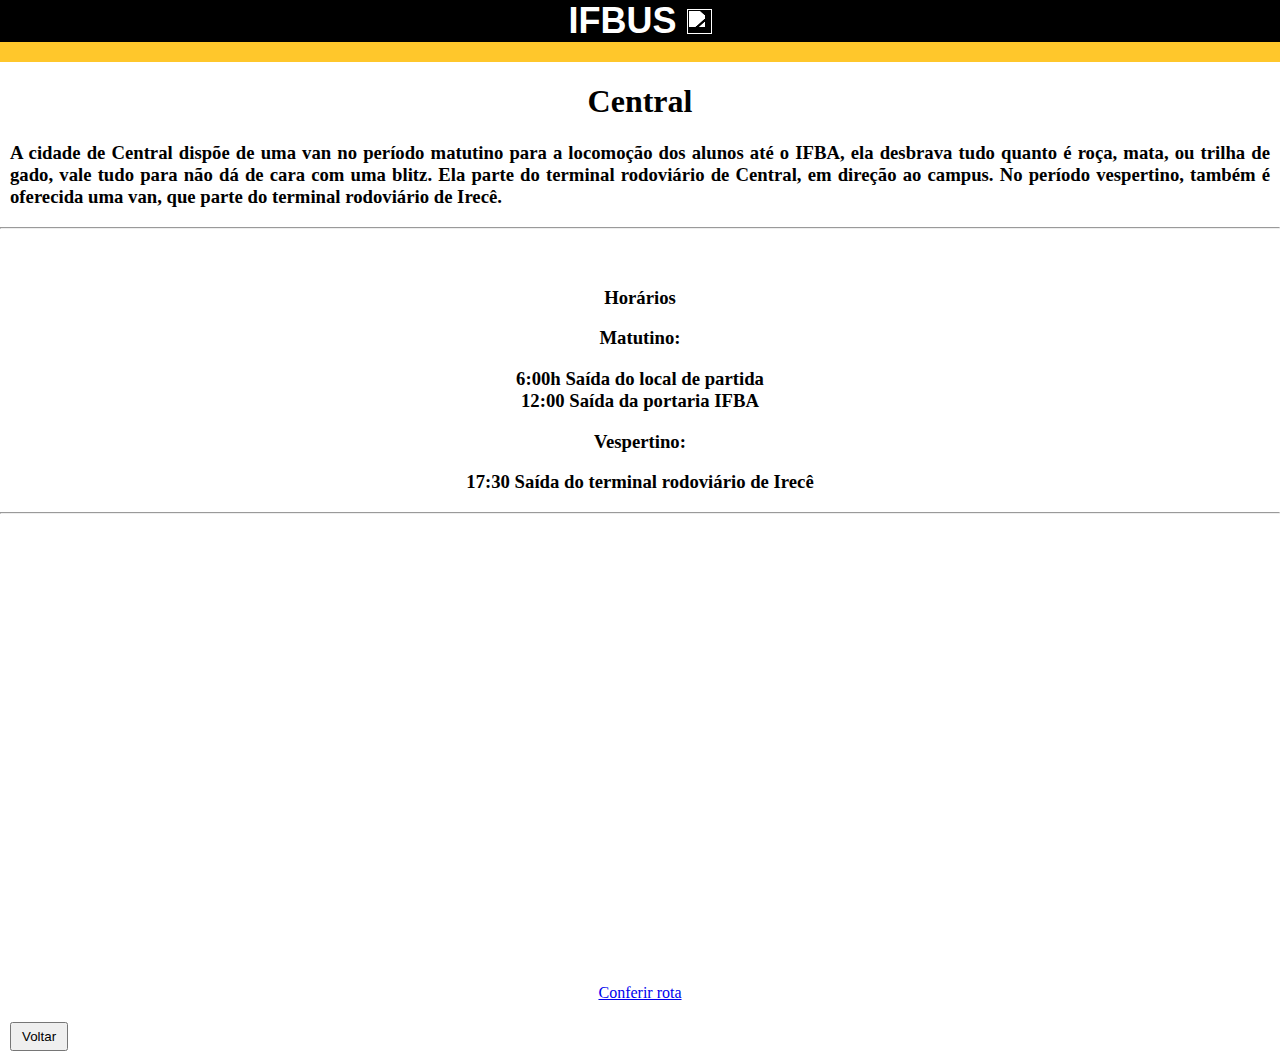
==== central.html @ d51b6fe2 "subi os arquivos para o site" ====
<!DOCTYPE html>
<html lang="pt-BR">
<head>
   <meta charset="UTF-8">
   <title>Ônibus Central</title>
   <link rel="stylesheet" href="Ifbus-style.css"><!-- link que vincula o css a página-->
</head>
    
<body>
    <div class="banner"> 
        <h1 class="banner-text">IFBUS</h1>
        <img src="imagem-Ifbus/logo.png" alt="" class="banner-logo">
        </div>
        
         <div class="retangulo">
         </div>
         
  <h1 class="text-cidade-tl">Central</h1>
  
  <h3 class="text-cidade">
A cidade de Central dispõe de uma van no período matutino para a locomoção dos alunos até o IFBA, ela desbrava tudo quanto é roça, mata, ou trilha de gado, vale tudo para não dá de cara com uma blitz. Ela parte do terminal rodoviário de Central, em direção ao campus. No período vespertino, também é oferecida uma van, que parte do terminal rodoviário de Irecê. 
  </h3><!-- Texto de apresentação e informações-->

<hr>

<div class="img-onibus">
    <img src="imagem-Ifbus/van-central.jpeg" alt="">
</div><!--imagem do ônibus-->

<h3 class="text-cidade-tl">
    Horários
    <p></p>
    Matutino:
    <p></p>
   6:00h Saída do local de partida<br>
   12:00 Saída da portaria IFBA
    <p></p>
    Vespertino:
    <p></p>
    17:30 Saída do terminal rodoviário de Irecê
</h3><!-- informações sobre horários-->
  
  <hr>
  
  <div class="img-rota">
    <img src="imagem-Ifbus/rota-central.png" alt="">
    <a href="https://maps.app.goo.gl/LhkKv4QAE5Zn6it58" target="_blank">Conferir rota</a><!-- link para a Rota -->
</div><!-- imagem da rota -->
  
  <p></p>
  
  <button onclick="window.location.href='Ifbus-index.html'" class="botão-voltar">Voltar</button><!-- botão voltar -->
</body>
</html>
---- Ifbus-style.css ----
body{
    margin:0;
    padding: 0;
    background-color: #9ff95dd;/* corpo da página */
}
.banner{
    margin:0;
    padding:0 ;
    background-color:#000000;
    display:flex;
    align-items: center;
    justify-content: center;/* o banner da página */
    
}
.banner-text {
  font-family: 'Lato', sans-serif;
  font-size: 36px;
  color: #ffffff;
  text-align: center;
  margin:0;/* edição do texto no banner*/
}
.retangulo {
    width: 100%;
    height: 20px; 
    background-color: #ffc72b;/* faixa amarela embaixo do banner preto*/
}
footer{
/* rodapé */
    background-color: #d3d3e6;/* cor do corpo do rodapé */
    text-align: center;
    padding: 10px;
    margin-top: auto;
    height: 50px;
    display: flex;
    color:#ffffff;
    text-shadow: 1px 1px 2px #000000;/* Contorno com sombra de 1px preta */
    display: flex;
    align-items: center;
    justify-content: center;
    margin-bottom: 0; 
}
footer p{
    margin:0;/* tirar margens do texto do rodapé */
}
.text-inicio{
    color: black;
    text-align:center;
    margin:5px;
  font-size: 15px;
}
.banner-logo{
    filter: brightness(0) invert(1);
    margin-left: 10px;
    width: 25px;
    height: 25px; /* edição da logo do site*/    
}
.pesquisa {
    text-align: center;
    margin-top: 5px;/* edição da barra de pesquisa*/ 
}
#searchInput {
    width: 200px;
    padding: 5px;
    /* dentro da barra de pesquisa */
}

button {
    padding: 5px 10px;
    align-items: center;
    margin: 0 10px;/* botão de voltar*/
}
.lupa{
   width: 12px;
    height: 12px;
    margin: 0;/* lupa dentro do botão*/
}
.text-cidade{
    text-align:justify;/* textos dos nomes das cidades */
    margin-left: 10px;
    margin-right: 10px;
}
.text-cidade-tl{
    text-align:center
}
.img-onibus{
    text-align: center;
    margin: 20px;
    /* imagens nas páginas das cidades*/
}
.img-inicio{
    display: block;
    margin: 0 auto;
    max-width: 75%;
    height: 400px;
    width: 500px;/* edição da imagem da página principal, ônibus na frente do mapa*/
}                
.img-onibus img{
  max-width: 100%;
  width: auto;
  height: auto;
  max-height: 90vh;
  margin: 0 auto;/* edições da imagem do ônibus */  
}
.img-rota{

    text-align: center;
    margin: 20px;
}
.img-rota img{
    display: flex;
    margin: 0 auto;
    max-width: 100%;
    height: 450px;
}
a{
    margin: 0 20px;
    /* tamanho dos links nas páginas*/
}
.reclame{
    display:flex;
    align-items: center;
    justify-content: center;
    text-align: center;
    margin-left: 10px;
    margin-right: 10px;
    /* área inteiramente para zuar José Manoel*/    
}
.reclame img{
    width: 50px;
    height: 50px;
    margin-left: 3px;
    /* imagem e link do Instagram a se zuado*/  
}
.icones-irece{/* icones de opções página Irecê*/
    display: flex;
    text-align: center;
    text-align:center;
    align-items: center;
    justify-content: center;/* alinha os botões da página no centro*/
    background-color: #7c7c7c2b;
}
.icones-irece img{
    margin-left: 10px;
    width: 80px; 
    height: 80px;/* icones dos botões da página de Irecê*/
}
.ze{
    width: 20px;
    height: 20px;
    margin-bottom: 0;
}
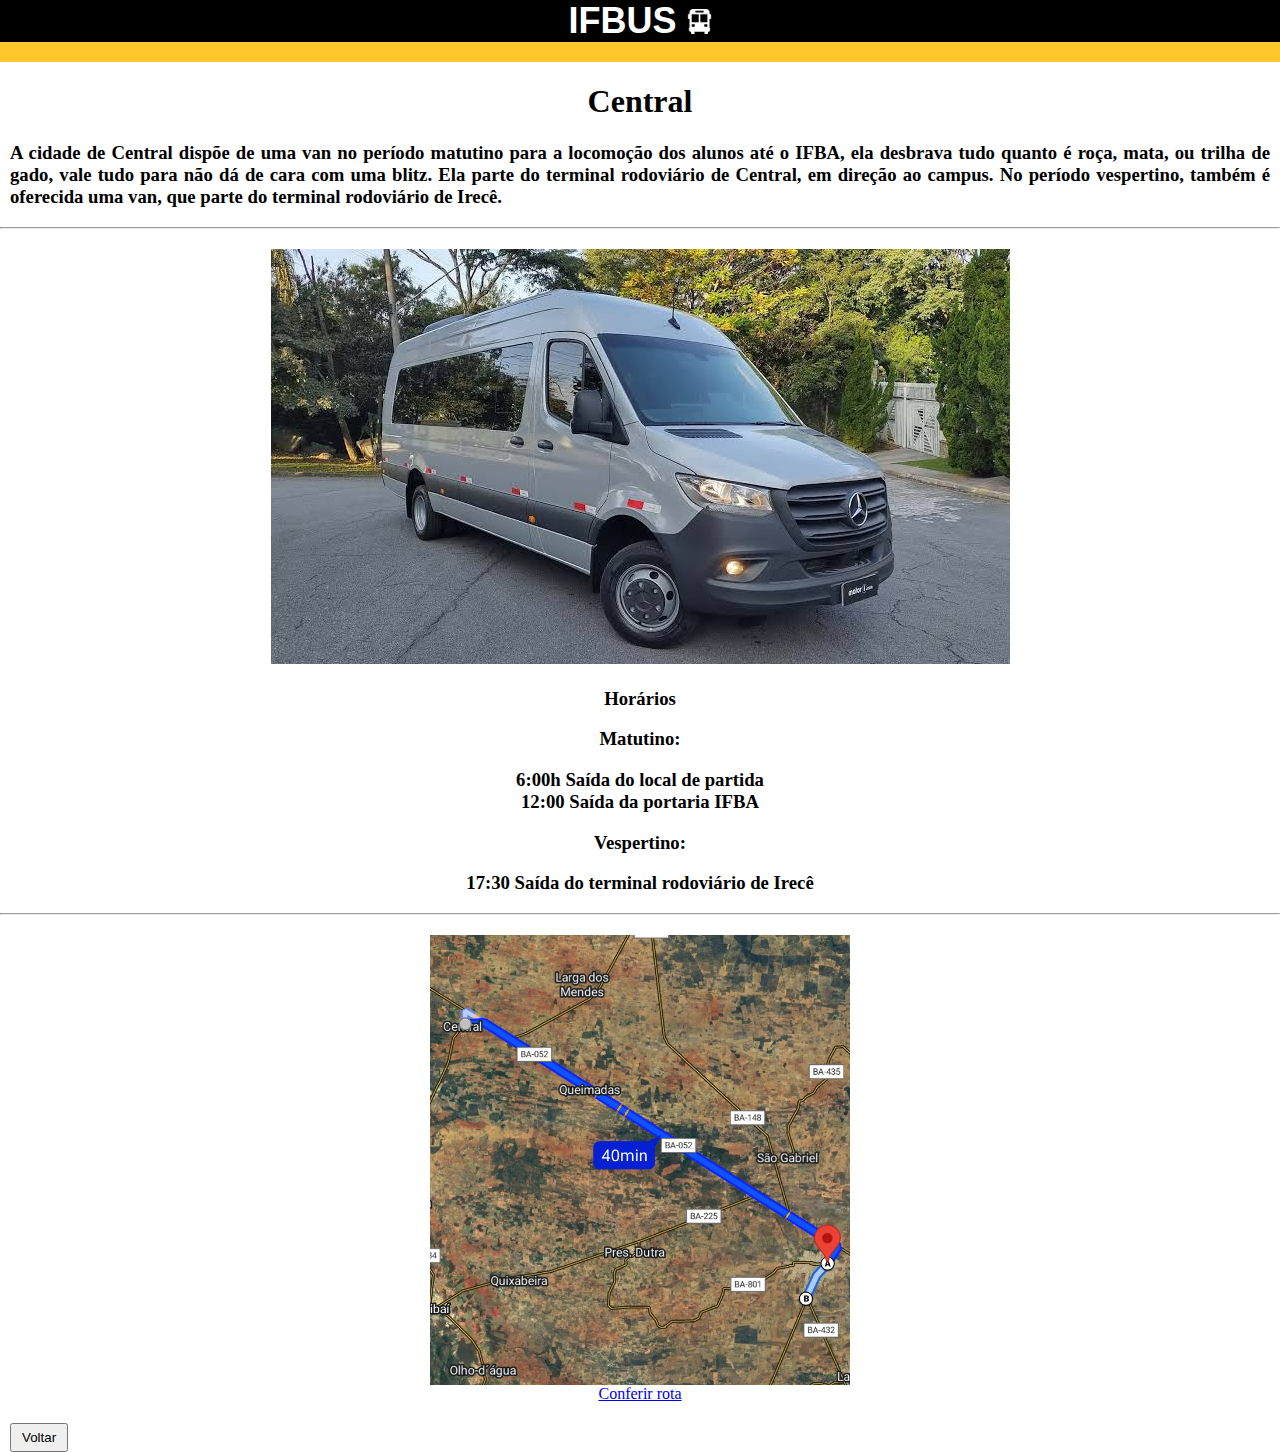
==== commit 50f346ab: "Update central.html" ====
--- a/central.html
+++ b/central.html
@@ -9,7 +9,7 @@
 <body>
     <div class="banner"> 
         <h1 class="banner-text">IFBUS</h1>
-        <img src="imagem-Ifbus/logo.png" alt="" class="banner-logo">
+        <img src="imagem-IFbus/logo.png" alt="" class="banner-logo">
         </div>
         
          <div class="retangulo">
@@ -24,7 +24,7 @@
 <hr>
 
 <div class="img-onibus">
-    <img src="imagem-Ifbus/van-central.jpeg" alt="">
+    <img src="imagem-IFbus/van-central.jpeg" alt="">
 </div><!--imagem do ônibus-->
 
 <h3 class="text-cidade-tl">
@@ -43,12 +43,12 @@
   <hr>
   
   <div class="img-rota">
-    <img src="imagem-Ifbus/rota-central.png" alt="">
+    <img src="imagem-IFbus/rota-central.png" alt="">
     <a href="https://maps.app.goo.gl/LhkKv4QAE5Zn6it58" target="_blank">Conferir rota</a><!-- link para a Rota -->
 </div><!-- imagem da rota -->
   
   <p></p>
   
-  <button onclick="window.location.href='Ifbus-index.html'" class="botão-voltar">Voltar</button><!-- botão voltar -->
+  <button onclick="window.location.href='index.html'" class="botão-voltar">Voltar</button><!-- botão voltar -->
 </body>
 </html>
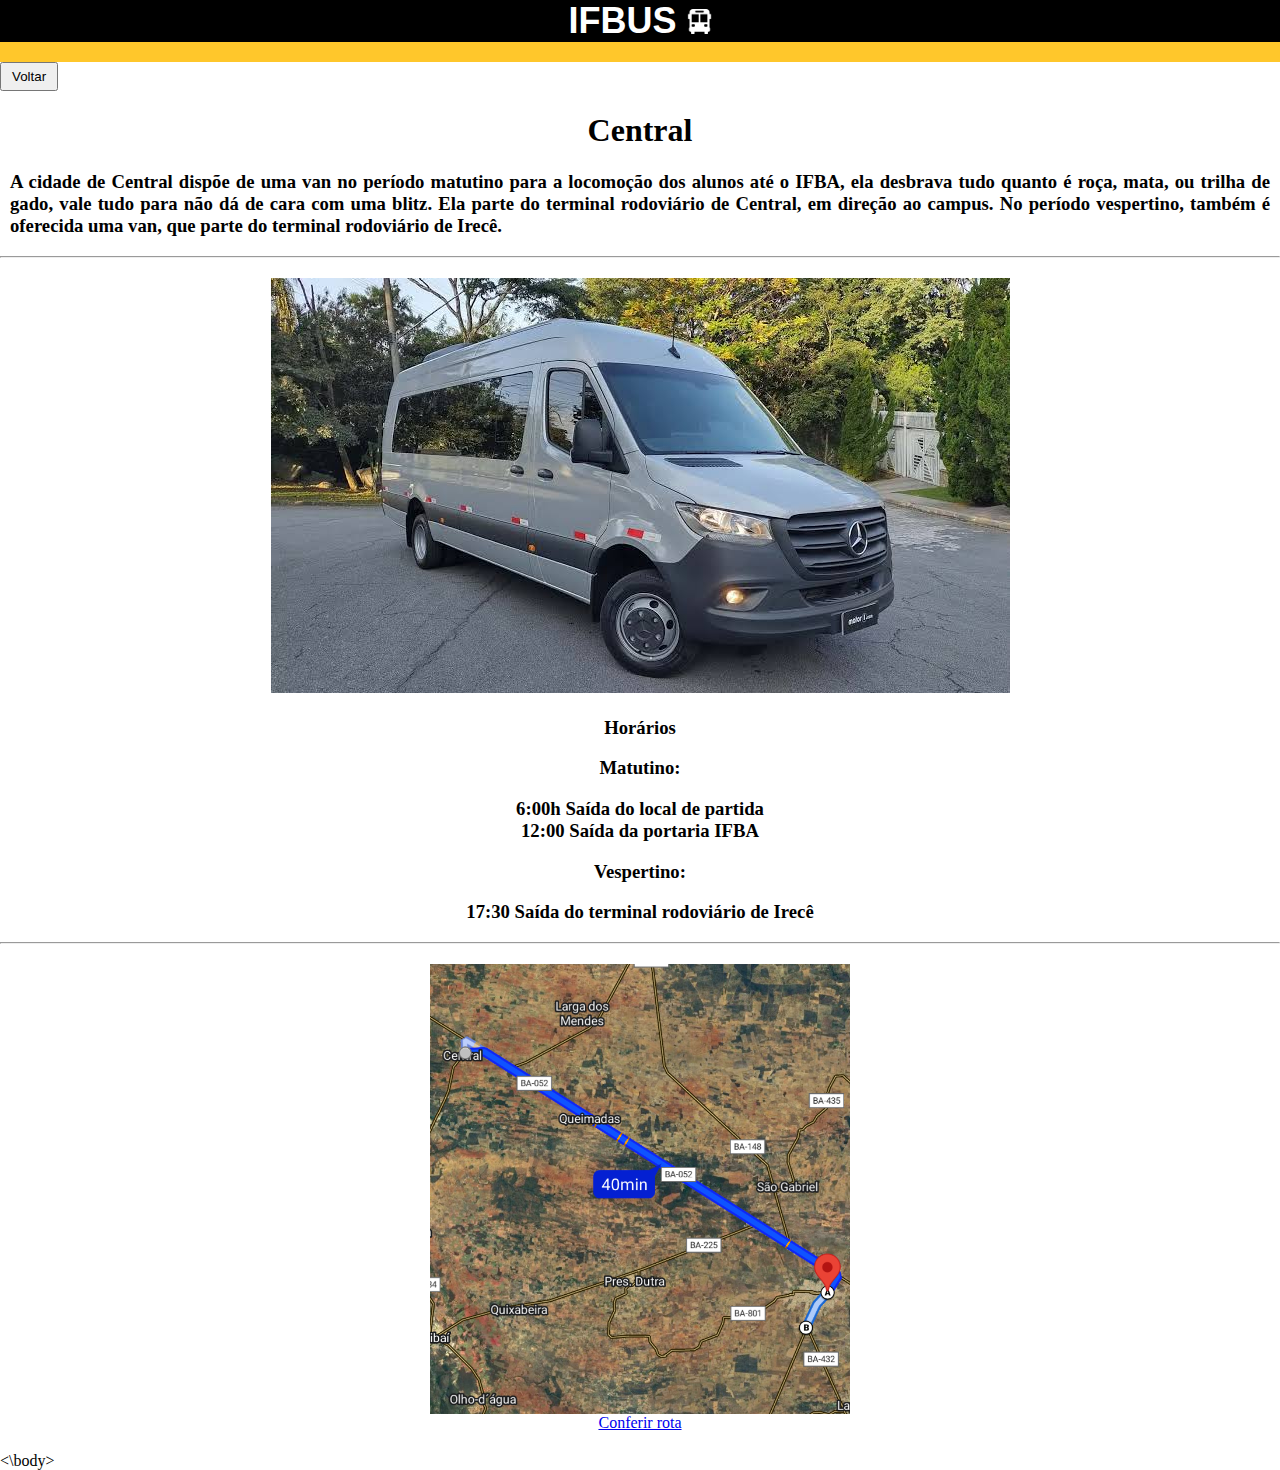
==== commit 8d05a5c5: "Update central.html" ====
--- a/central.html
+++ b/central.html
@@ -14,7 +14,9 @@
         
          <div class="retangulo">
          </div>
-         
+
+   <button onclick="window.location.href='index.html'" class="botão-voltar">Voltar</button><!-- botão voltar -->
+
   <h1 class="text-cidade-tl">Central</h1>
   
   <h3 class="text-cidade">
@@ -47,8 +49,5 @@
     <a href="https://maps.app.goo.gl/LhkKv4QAE5Zn6it58" target="_blank">Conferir rota</a><!-- link para a Rota -->
 </div><!-- imagem da rota -->
   
-  <p></p>
-  
-  <button onclick="window.location.href='index.html'" class="botão-voltar">Voltar</button><!-- botão voltar -->
-</body>
+  <\body>
 </html>
--- a/Ifbus-style.css
+++ b/Ifbus-style.css
@@ -10,7 +10,6 @@
     display:flex;
     align-items: center;
     justify-content: center;/* o banner da página */
-    
 }
 .banner-text {
   font-family: 'Lato', sans-serif;
@@ -25,7 +24,7 @@
     background-color: #ffc72b;/* faixa amarela embaixo do banner preto*/
 }
 footer{
-/* rodapé */
+    /* rodapé */
     background-color: #d3d3e6;/* cor do corpo do rodapé */
     text-align: center;
     padding: 10px;
@@ -40,7 +39,7 @@
     margin-bottom: 0; 
 }
 footer p{
-    margin:0;/* tirar margens do texto do rodapé */
+    margin: 0;/* tirar margens do texto do rodapé */
 }
 .text-inicio{
     color: black;
@@ -61,13 +60,12 @@
 #searchInput {
     width: 200px;
     padding: 5px;
-    /* dentro da barra de pesquisa */
 }
 
 button {
     padding: 5px 10px;
     align-items: center;
-    margin: 0 10px;/* botão de voltar*/
+    margin: 0;/* botão de voltar*/
 }
 .lupa{
    width: 12px;
@@ -117,7 +115,7 @@
     /* tamanho dos links nas páginas*/
 }
 .reclame{
-    display:flex;
+    display: flex;
     align-items: center;
     justify-content: center;
     text-align: center;
@@ -134,9 +132,8 @@
 .icones-irece{/* icones de opções página Irecê*/
     display: flex;
     text-align: center;
-    text-align:center;
     align-items: center;
-    justify-content: center;/* alinha os botões da página no centro*/
+    justify-content: center;
     background-color: #7c7c7c2b;
 }
 .icones-irece img{
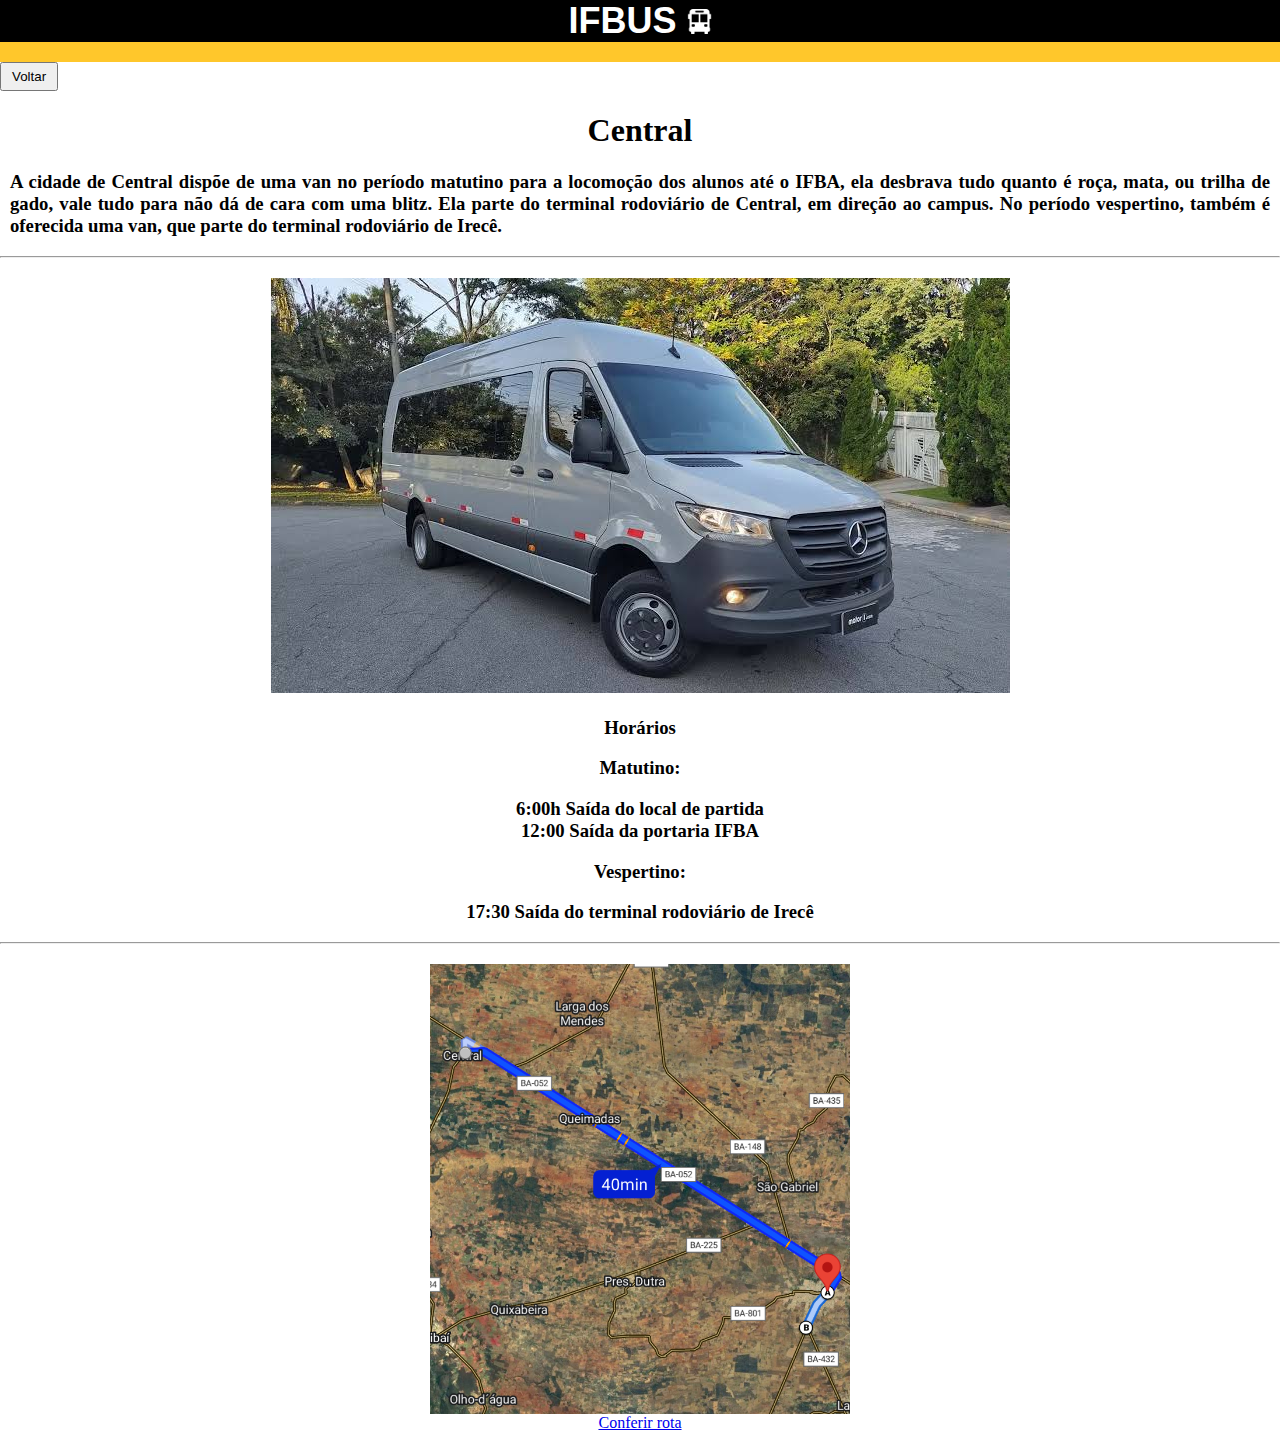
==== commit ff06492b: "Update central.html" ====
--- a/central.html
+++ b/central.html
@@ -49,5 +49,5 @@
     <a href="https://maps.app.goo.gl/LhkKv4QAE5Zn6it58" target="_blank">Conferir rota</a><!-- link para a Rota -->
 </div><!-- imagem da rota -->
   
-  <\body>
+</body>
 </html>
